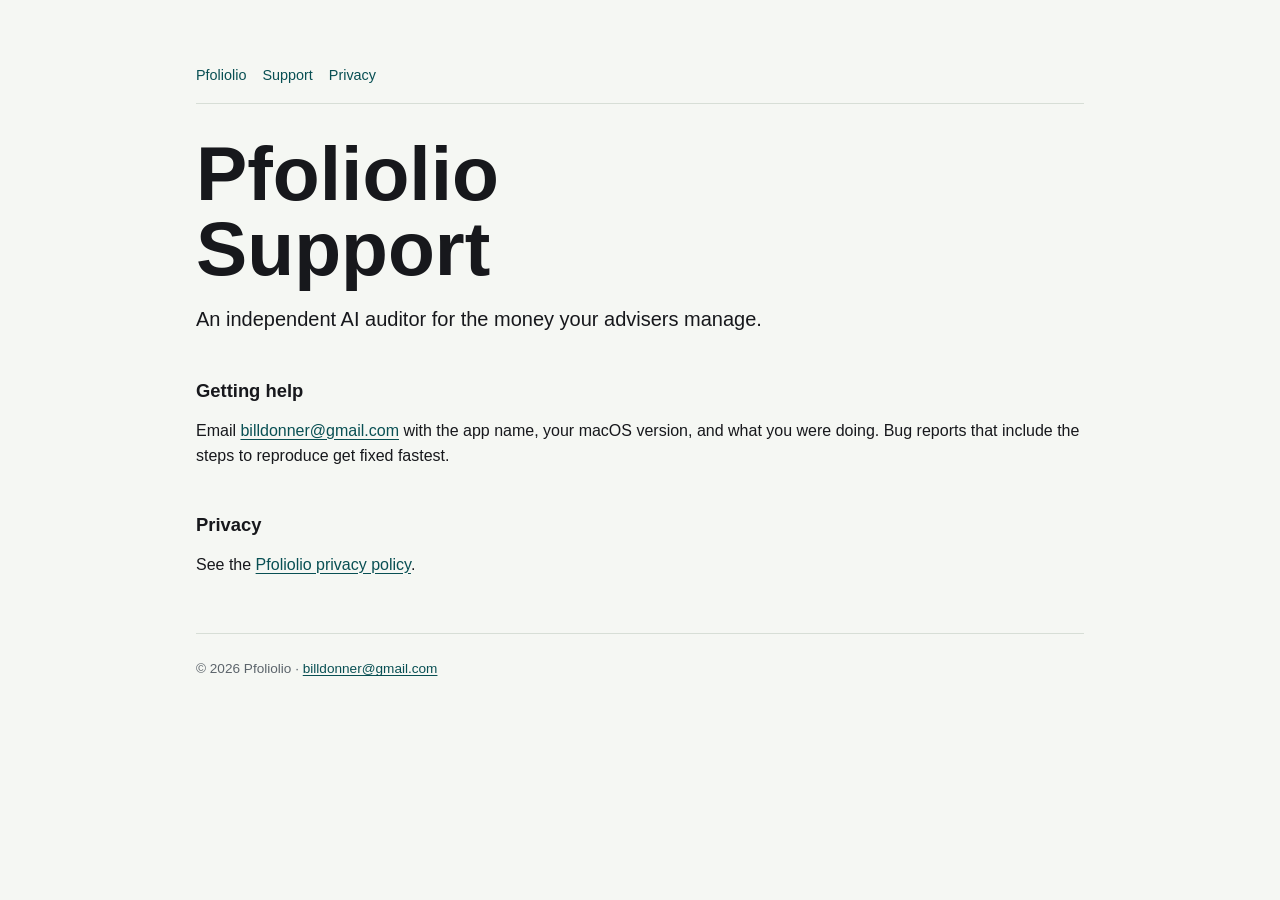
==== index.html @ 60798580 "Pfoliolio site: support + privacy on its own domain Ported from 1041soft-site/pfolio, links rewritte" ====
<!doctype html><html lang="en"><head><meta charset="utf-8"><meta name="viewport" content="width=device-width,initial-scale=1"><title>Pfoliolio — Support</title><link rel="stylesheet" href="/style.css"></head><body><div class="wrap"><nav><a href="/">Pfoliolio</a><a href="/">Support</a><a href="/privacy">Privacy</a></nav><h1>Pfoliolio Support</h1><p class='tag'>An independent AI auditor for the money your advisers manage.</p><h2>Getting help</h2><p>Email <a href='mailto:billdonner@gmail.com'>billdonner@gmail.com</a> with the app name, your macOS version, and what you were doing. Bug reports that include the steps to reproduce get fixed fastest.</p><h2>Privacy</h2><p>See the <a href='/privacy'>Pfoliolio privacy policy</a>.</p><footer>© 2026 Pfoliolio · <a href="mailto:billdonner@gmail.com">billdonner@gmail.com</a></footer></div></body></html>
---- style.css ----
:root{
  --bg:#f5f7f3;
  --panel:#fffefa;
  --panel-strong:#ffffff;
  --fg:#17181c;
  --muted:#5c646b;
  --line:#d7ded6;
  --accent:#0b6f73;
  --accent-strong:#084f53;
  --accent-soft:#e4f3f0;
  --coral:#b84f43;
  --moss:#667447;
  --gold:#a66f19;
  --blue:#3e6288;
  --shadow:0 22px 60px rgba(24,28,31,.14);
}
@media(prefers-color-scheme:dark){
  :root{
    --bg:#151715;
    --panel:#1d211e;
    --panel-strong:#232823;
    --fg:#f1f2ec;
    --muted:#aeb6ad;
    --line:#364038;
    --accent:#79d1cc;
    --accent-strong:#a7e6df;
    --accent-soft:#183d3d;
    --coral:#f09a87;
    --moss:#afc383;
    --gold:#e1b25e;
    --blue:#8fb4dc;
    --shadow:0 22px 60px rgba(0,0,0,.36);
  }
}
*{box-sizing:border-box}
html{scroll-behavior:smooth}
body{
  margin:0;
  background:var(--bg);
  color:var(--fg);
  font:16px/1.6 -apple-system,BlinkMacSystemFont,"Segoe UI",Helvetica,Arial,sans-serif;
}
a{color:var(--accent-strong);text-underline-offset:.18em}
img{max-width:100%;display:block}
.wrap{max-width:72rem;margin:0 auto;padding-left:1.25rem;padding-right:1.25rem}
body > .wrap:not(.site-footer){
  max-width:58rem;
  padding-top:4rem;
  padding-bottom:5rem;
}

.site-header{
  display:flex;
  align-items:center;
  justify-content:space-between;
  gap:1rem;
  max-width:72rem;
  margin:0 auto;
  padding:1rem 1.25rem;
}
.brand{
  color:var(--fg);
  font-weight:800;
  text-decoration:none;
  letter-spacing:0;
}
.site-nav{display:flex;gap:.35rem;align-items:center;flex-wrap:wrap;justify-content:flex-end}
.site-nav a{
  color:var(--muted);
  font-size:.9rem;
  font-weight:700;
  padding:.45rem .65rem;
  text-decoration:none;
}
.site-nav a:hover{color:var(--fg)}

.hero{
  position:relative;
  min-height:52svh;
  overflow:hidden;
  isolation:isolate;
  color:#f8fbf5;
  background:#121816;
  border-top:1px solid rgba(255,255,255,.08);
  border-bottom:1px solid var(--line);
}
.hero-backdrop{position:absolute;inset:0;z-index:-2;background:#101816}
.hero-backdrop:after{
  content:"";
  position:absolute;
  inset:0;
  z-index:2;
  background:
    linear-gradient(90deg,rgba(13,18,17,.98) 0%,rgba(13,18,17,.82) 45%,rgba(13,18,17,.34) 100%),
    linear-gradient(0deg,rgba(13,18,17,.88) 0%,rgba(13,18,17,.12) 48%,rgba(13,18,17,.45) 100%);
}
.hero-shot{
  position:absolute;
  z-index:1;
  width:clamp(11rem,22vw,17.5rem);
  aspect-ratio:1206/2622;
  object-fit:cover;
  border-radius:2rem;
  box-shadow:0 24px 70px rgba(0,0,0,.48);
}
.hero-shot-a{right:11%;top:8%;transform:rotate(-6deg)}
.hero-shot-b{right:3%;bottom:-14%;transform:rotate(8deg)}
.hero-icon{
  position:absolute;
  z-index:1;
  width:clamp(4.4rem,8vw,6.6rem);
  border-radius:1.45rem;
  box-shadow:0 18px 45px rgba(0,0,0,.34);
}
.hero-icon-qross{right:31%;top:13%}
.hero-icon-nagz{right:26%;bottom:18%}
.hero-icon-pickle{right:43%;bottom:8%}
.hero-inner{
  max-width:72rem;
  margin:0 auto;
  padding:clamp(2.75rem,5vw,4.75rem) 1.25rem clamp(2.75rem,5vw,4rem);
}
.eyebrow,.kicker{
  color:var(--accent);
  font-size:.78rem;
  font-weight:800;
  letter-spacing:0;
  margin:0 0 .85rem;
  text-transform:uppercase;
}
.hero .eyebrow{color:#9ee4dc}
h1{
  font-size:clamp(2.55rem,6vw,4.8rem);
  line-height:.98;
  letter-spacing:0;
  margin:0 0 1rem;
  max-width:12ch;
}
.hero h1{
  font-size:clamp(2.3rem,5.8vw,4.6rem);
  line-height:.96;
  letter-spacing:0;
  margin:0;
  max-width:13ch;
}
.lede{
  color:#dce5df;
  font-size:clamp(1.06rem,1.6vw,1.3rem);
  line-height:1.55;
  max-width:43rem;
  margin:1.25rem 0 0;
}
.lede a{color:#b7efe8}
.hero-actions{display:flex;gap:.75rem;flex-wrap:wrap;margin-top:1.65rem}
.button{
  display:inline-flex;
  align-items:center;
  justify-content:center;
  min-height:2.75rem;
  border:1px solid var(--accent-strong);
  border-radius:8px;
  background:var(--accent-strong);
  color:#fff;
  font-weight:800;
  padding:.68rem 1rem;
  text-decoration:none;
}
.button:hover{filter:brightness(1.05)}
.button.secondary{
  background:rgba(255,255,255,.08);
  border-color:rgba(255,255,255,.4);
  color:#fff;
}

.signal-row{
  display:grid;
  grid-template-columns:repeat(3,minmax(0,1fr));
  gap:1px;
  margin-top:-1px;
  border-left:1px solid var(--line);
  border-right:1px solid var(--line);
  background:var(--line);
}
.signal-row div{
  background:var(--panel);
  padding:1.1rem 1.15rem 1.2rem;
}
.signal-row b{display:block;font-size:.96rem;line-height:1.25;margin-bottom:.35rem}
.signal-row span{display:block;color:var(--muted);font-size:.92rem;line-height:1.45}

.section{padding-top:4.25rem}
.section-head{
  display:grid;
  grid-template-columns:minmax(0,1fr) minmax(18rem,34rem);
  gap:1.5rem;
  align-items:end;
  margin-bottom:1.35rem;
}
.section-head .kicker{grid-column:1/-1;margin-bottom:-.75rem}
h2{
  font-size:1.15rem;
  line-height:1.25;
  letter-spacing:0;
  margin:2.75rem 0 .85rem;
}
.section h2,
.two-up h2,
.support-panel h2{
  font-size:clamp(1.65rem,3vw,2.65rem);
  line-height:1.08;
  letter-spacing:0;
  margin:0;
}
.section-head p,.two-up p,.support-panel p{color:var(--muted);margin:0}

.app-grid{
  display:grid;
  grid-template-columns:repeat(4,minmax(0,1fr));
  gap:.9rem;
}
.app-card{
  min-height:15.5rem;
  display:flex;
  flex-direction:column;
  gap:.72rem;
  background:var(--panel-strong);
  border:1px solid var(--line);
  border-radius:8px;
  padding:1rem;
  box-shadow:0 1px 0 rgba(255,255,255,.55) inset;
}
.feature-card{
  grid-column:span 2;
  background:
    linear-gradient(135deg,rgba(11,111,115,.09),rgba(184,79,67,.06)),
    var(--panel-strong);
}
.card-top{display:flex;align-items:flex-start;justify-content:space-between;gap:.8rem}
.app-icon,.app-mark{
  width:3.75rem;
  height:3.75rem;
  border-radius:1rem;
  flex:0 0 auto;
}
.app-icon{object-fit:cover;box-shadow:0 12px 26px rgba(24,28,31,.14)}
.app-mark{
  display:grid;
  place-items:center;
  color:#fff;
  font-weight:900;
  background:var(--accent-strong);
  box-shadow:0 12px 26px rgba(24,28,31,.14);
}
.app-mark.wine{background:var(--coral)}
.app-mark.kinflash{background:var(--gold);color:#231709}
.app-mark.screen{background:var(--blue)}
.app-mark.mall{background:var(--moss)}
.app-mark.pfolio{background:#584d8d}
.app-mark.shared{background:#476a66;font-size:.95rem}
.app-mark.work{background:#7b5e29}
.app-mark.beats{background:#9a3f2f}
.app-mark.pods{background:#315f7d;font-size:.95rem}
.app-mark.grubber{background:#a31414}
.app-mark.kids{background:#8f4e8b}
.app-mark.zerver{background:#4d6260}
.status{
  align-self:flex-start;
  border:1px solid var(--line);
  border-radius:999px;
  color:var(--accent-strong);
  background:var(--accent-soft);
  font-size:.72rem;
  font-weight:850;
  line-height:1.2;
  padding:.28rem .55rem;
  white-space:nowrap;
}
.status.public{color:#fff;background:var(--coral);border-color:var(--coral)}
.status.invite{color:#231709;background:#f1cc72;border-color:#e0b852}
.status.support{color:var(--fg);background:transparent}
.card-statuses{display:flex;align-items:flex-start;justify-content:flex-end;gap:.4rem;flex-wrap:wrap}
.capability{
  align-self:flex-start;
  border:1px solid var(--accent-strong);
  border-radius:999px;
  color:var(--accent-strong);
  background:transparent;
  font-size:.72rem;
  font-weight:850;
  line-height:1.2;
  padding:.28rem .55rem;
  white-space:nowrap;
}
.app-card h3{
  font-size:1.18rem;
  line-height:1.15;
  letter-spacing:0;
  margin:.2rem 0 0;
}
.app-card p{color:var(--muted);font-size:.94rem;line-height:1.48;margin:0}
.links{
  display:flex;
  flex-wrap:wrap;
  gap:.25rem .7rem;
  margin-top:auto;
  padding-top:.25rem;
}
.links a{font-size:.87rem;font-weight:750;text-decoration:none}
.links a:hover{text-decoration:underline}

.two-up,.support-panel{
  display:grid;
  grid-template-columns:minmax(0,1fr) minmax(18rem,34rem);
  gap:1.5rem;
  align-items:center;
}
.two-up{
  padding-bottom:3.25rem;
  border-bottom:1px solid var(--line);
}
.support-panel{
  margin-top:3rem;
  padding-top:1.35rem;
  padding-bottom:1.35rem;
  border-top:1px solid var(--line);
  border-bottom:1px solid var(--line);
}
.support-panel .button{justify-self:end}

nav{
  border-bottom:1px solid var(--line);
  padding-bottom:1rem;
  margin-bottom:2rem;
  font-size:.9rem;
}
nav a{margin-right:1rem;text-decoration:none}
.site-nav{border:0;padding:0;margin:0}
.site-nav a{margin-right:0}
.tag{color:var(--fg);font-size:1.25rem;margin:0 0 .65rem}
.intro{color:var(--muted);font-size:1.02rem;max-width:39rem;margin:0}
.note{border:1px solid var(--line);border-radius:8px;padding:1rem 1.15rem;background:var(--panel)}
.note h2{margin-top:0}
.note p{color:var(--muted);margin:.25rem 0 0}
.site-footer,footer{
  margin-top:0;
  padding-top:1.5rem;
  padding-bottom:2.5rem;
  color:var(--muted);
  font-size:.85rem;
}
.site-footer{border-top:0}
footer:not(.site-footer){margin-top:3.5rem;border-top:1px solid var(--line)}
.todo{background:#fff4d6;border-left:3px solid #c99a2e;padding:.75rem 1rem;border-radius:4px;color:#4a3a10}
@media(prefers-color-scheme:dark){.todo{background:#3a3115;color:#f0e2bd;border-left-color:#c99a2e}}

@media(max-width:980px){
  .hero-shot{width:clamp(9rem,28vw,14rem)}
  .hero-shot-a{right:7%;top:9%}
  .hero-shot-b{right:-5%;bottom:-12%}
  .hero-icon-qross{right:34%;top:14%}
  .hero-icon-nagz{right:28%;bottom:15%}
  .hero-icon-pickle{display:none}
  .app-grid{grid-template-columns:repeat(2,minmax(0,1fr))}
}
@media(max-width:720px){
  .site-header{align-items:flex-start;flex-direction:column;padding-bottom:.85rem}
  .hero{min-height:auto}
  .hero-inner{padding-top:3.6rem;padding-bottom:3.2rem}
  .hero-backdrop:after{
    background:
      linear-gradient(90deg,rgba(13,18,17,.98) 0%,rgba(13,18,17,.86) 58%,rgba(13,18,17,.62) 100%),
      linear-gradient(0deg,rgba(13,18,17,.92) 0%,rgba(13,18,17,.46) 100%);
  }
  .hero-shot{opacity:.62}
  .hero-shot-a{right:-2.5rem;top:1.75rem}
  .hero-shot-b{display:none}
  .hero-icon-qross{right:1rem;top:1.1rem;width:4.4rem}
  .hero-icon-nagz{display:none}
  .signal-row,.section-head,.two-up,.support-panel{grid-template-columns:1fr}
  .signal-row{border-top:1px solid var(--line)}
  .app-grid{grid-template-columns:1fr}
  .feature-card{grid-column:span 1}
  .support-panel .button{justify-self:start}
}
@media(max-width:420px){
  .site-nav{gap:.05rem}
  .site-nav a{padding:.35rem .45rem}
  .button{width:100%}
  .status{white-space:normal;text-align:right}
}
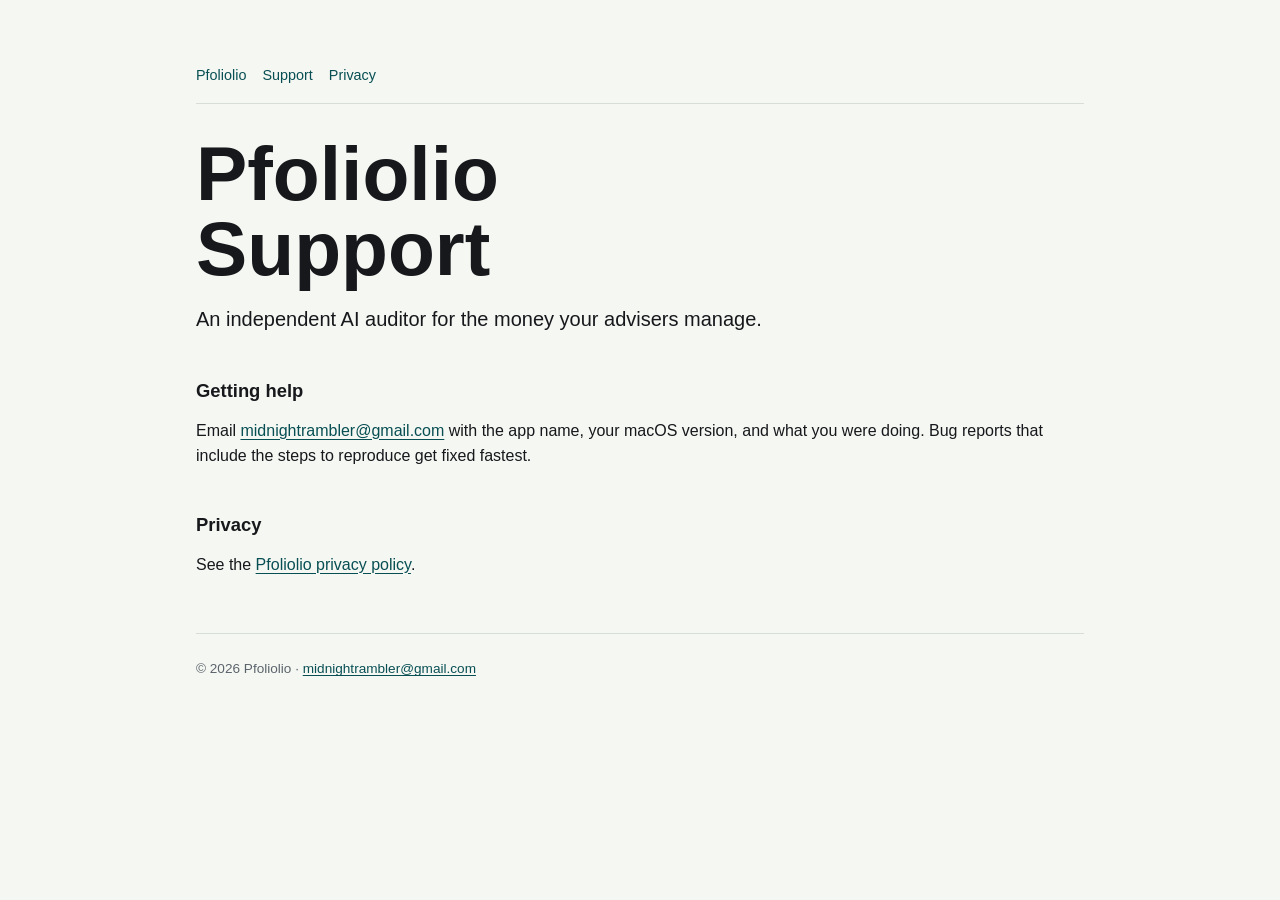
==== commit 5f3c7f9f: "Support contact: midnightrambler@gmail.com Bill's call — a working inbox he actually reads, rather t" ====
--- a/index.html
+++ b/index.html
@@ -1 +1 @@
-<!doctype html><html lang="en"><head><meta charset="utf-8"><meta name="viewport" content="width=device-width,initial-scale=1"><title>Pfoliolio — Support</title><link rel="stylesheet" href="/style.css"></head><body><div class="wrap"><nav><a href="/">Pfoliolio</a><a href="/">Support</a><a href="/privacy">Privacy</a></nav><h1>Pfoliolio Support</h1><p class='tag'>An independent AI auditor for the money your advisers manage.</p><h2>Getting help</h2><p>Email <a href='mailto:billdonner@gmail.com'>billdonner@gmail.com</a> with the app name, your macOS version, and what you were doing. Bug reports that include the steps to reproduce get fixed fastest.</p><h2>Privacy</h2><p>See the <a href='/privacy'>Pfoliolio privacy policy</a>.</p><footer>© 2026 Pfoliolio · <a href="mailto:billdonner@gmail.com">billdonner@gmail.com</a></footer></div></body></html>+<!doctype html><html lang="en"><head><meta charset="utf-8"><meta name="viewport" content="width=device-width,initial-scale=1"><title>Pfoliolio — Support</title><link rel="stylesheet" href="/style.css"></head><body><div class="wrap"><nav><a href="/">Pfoliolio</a><a href="/">Support</a><a href="/privacy">Privacy</a></nav><h1>Pfoliolio Support</h1><p class='tag'>An independent AI auditor for the money your advisers manage.</p><h2>Getting help</h2><p>Email <a href='mailto:midnightrambler@gmail.com'>midnightrambler@gmail.com</a> with the app name, your macOS version, and what you were doing. Bug reports that include the steps to reproduce get fixed fastest.</p><h2>Privacy</h2><p>See the <a href='/privacy'>Pfoliolio privacy policy</a>.</p><footer>© 2026 Pfoliolio · <a href="mailto:midnightrambler@gmail.com">midnightrambler@gmail.com</a></footer></div></body></html>
